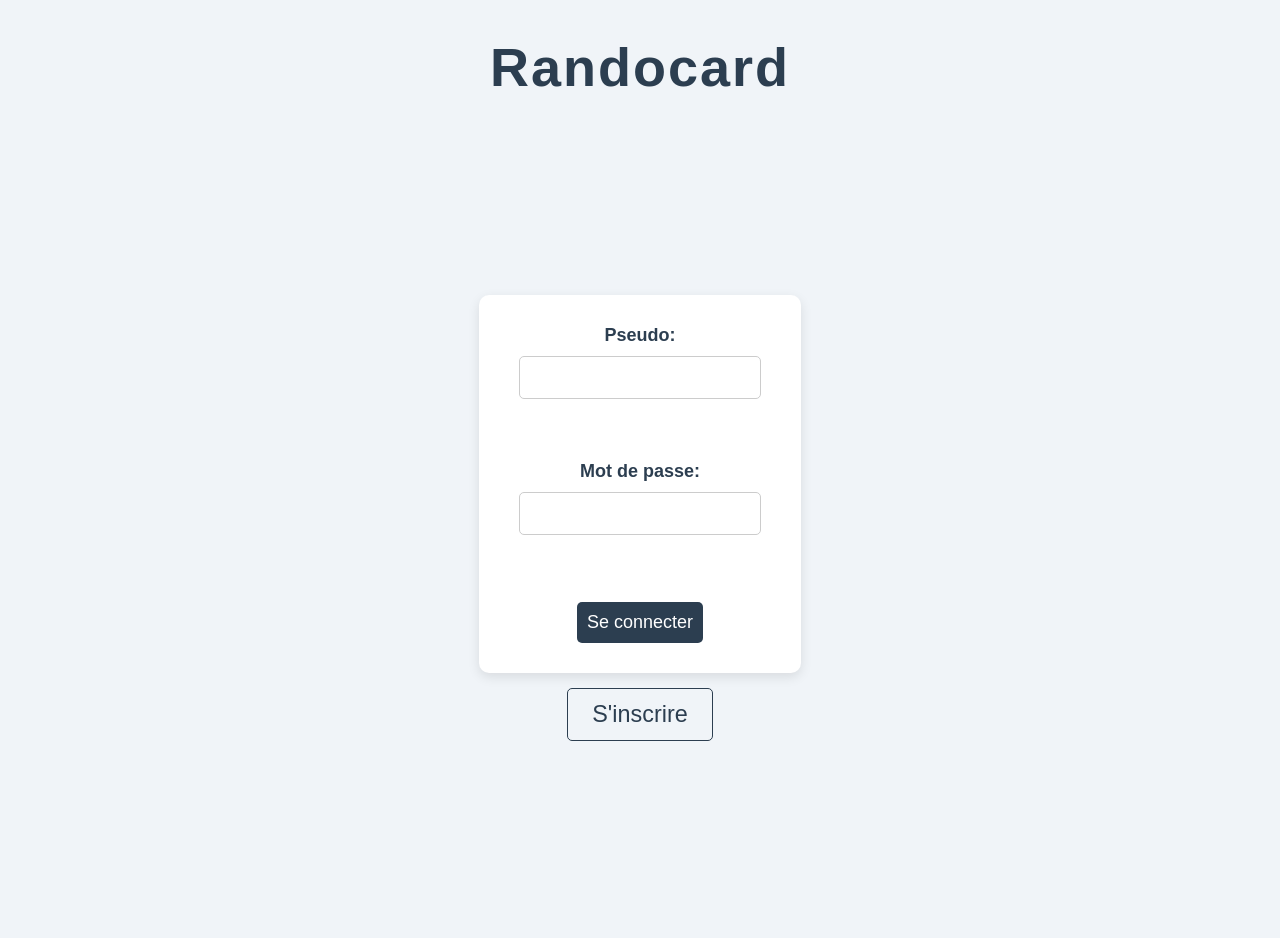
==== src/main/resources/static/html/boutique.html @ ff0c816f "Ajout de la boutique pour acheter les différents items" ====
<!DOCTYPE html>
<html lang="fr">
<head>
    <meta charset="UTF-8">
    <meta name="viewport" content="width=device-width, initial-scale=1.0">
    <title>Boutique - Randocard</title>
    <link rel="stylesheet" href="../css/style.css">
    <style>
</style>
</head>
<body>

<div class="player-info">
    Pseudo : <span id="pseudo-affiche">...</span><br>
    Pièces : <span id="piece-affiche">...</span>
</div>

<div id="message"></div>

<div class="boutique-container">
    <h2>Boutique</h2>
    <div id="items-grid" class="items-grid">
        <p>Chargement...</p>
    </div>
</div>

<a href="menuPrincipal.html" class="retour">← Retour</a>

<script>
    var token = localStorage.getItem('token');

    if (!token) {
        window.location.href = 'index.html';
    }

    // Charge le pseudo de l'utilisateur
    async function chargerPseudo() {
        var response = await fetch('http://localhost:8080/recupNomUtilisateur', {
            headers: { 'Authorization': 'Bearer ' + token }
        });
        if (response.ok) {
            var pseudo = await response.text();
            document.getElementById('pseudo-affiche').textContent = pseudo;
        }
    }

    // Charge le nombre de pièces
    async function chargerPieces() {
        var response = await fetch('http://localhost:8080/recupPieceUtilisateur', {
            headers: { 'Authorization': 'Bearer ' + token }
        });
        if (response.ok) {
            var pieces = await response.text();
            document.getElementById('piece-affiche').textContent = pieces;
        }
    }

    // Charge et affiche tous les items de la boutique
    async function chargerItems() {
        var responseItems = await fetch('http://localhost:8080/items', {
            headers: { 'Authorization': 'Bearer ' + token }
        });
        var responseMesItems = await fetch('http://localhost:8080/mesItems', {
            headers: { 'Authorization': 'Bearer ' + token }
        });

        var items = await responseItems.json();
        var mesItems = await responseMesItems.json();

        var grid = document.getElementById('items-grid');
        grid.innerHTML = '';

        items.forEach(function(item) {

            // Cherche si l'utilisateur possède déjà cet item
            var quantite = 0;
            mesItems.forEach(function(monItem) {
                if (monItem.nomItem === item.nom) {
                    quantite = monItem.quantite;
                }
            });

            // Crée la carte de l'item
            var card = document.createElement('div');
            card.className = 'item-card';

            card.innerHTML =
                '<img src="' + item.imageUrl + '" alt="' + item.nom + '">' +
                '<div class="item-nom">' + item.nom + '</div>' +
                '<div class="item-description">' + item.description + '</div>' +
                '<div class="item-cout"> ' + item.cout + ' pièces</div>' +
                (quantite > 0 ? '<div class="item-quantite">Possédé : ' + quantite + '</div>' : '') +
                '<button class="btn-acheter" onclick="acheter(\'' + item.nom + '\')">Acheter</button>';

            grid.appendChild(card);
        });
    }

    // Affiche un message temporaire en haut de la page
    function afficherMessage(texte, estErreur) {
        var msg = document.getElementById('message');
        msg.textContent = texte;
        if (estErreur) {
            msg.className = 'erreur';
        } else {
            msg.className = '';
        }
        msg.style.display = 'block';
        setTimeout(function() {
            msg.style.display = 'none';
        }, 3000);
    }

    // Achète un item
    async function acheter(nomItem) {
        var response = await fetch('http://localhost:8080/acheterItem/' + nomItem, {
            method: 'POST',
            headers: { 'Authorization': 'Bearer ' + token }
        });

        var texte = await response.text();

        if (response.ok) {
            var son = new Audio('../sounds/achatSound.mp3');
            son.play();
            afficherMessage(texte, false);
            chargerPieces();
            chargerItems();
        } else {
            afficherMessage(texte, true);
        }
    }

    chargerPseudo();
    chargerPieces();
    chargerItems();
</script>

</body>
</html>
---- src/main/resources/static/css/style.css ----
html {
    font-size: 18px;
}

body {
    margin: 0;
    font-family: Arial;
    background-color: #f0f4f8;
}

h1 {
    text-align: center;
    color: #2c3e50;
    letter-spacing: 2px;
    font-size: 3rem;
    margin-bottom: 0;
}


/* Info joueur */
.player-info {
    position: absolute;
    top: 20px;
    left: 20px;
    background-color: white;
    padding: 12px 20px;
    border-radius: 8px;
    box-shadow: 0 2px 8px rgba(0, 0, 0, 0.1);
    font-size: 1rem;
    color: #2c3e50;
    line-height: 1.8;
}

.player-info span {
    font-weight: bold;
}

/* Formulaire */
.ligne-colonne {
    display: flex;
    flex-direction: column;
    align-items: center;
    justify-content: center;
    gap: 15px;
    height: calc(100vh - 60px);
}
 .font{
    background-color: white;
    padding: 30px 40px;
    border-radius: 10px;
    box-shadow: 0 4px 12px rgba(0, 0, 0, 0.1);
    display: flex;
    flex-direction: column;
    gap: 10px;
     align-items: center;
}

label {
    font-weight: bold;
    color: #2c3e50;
    font-size: 1rem;
}

input[type="text"],
input[type="password"] {
    padding: 10px;
    border: 1px solid #ccc;
    border-radius: 5px;
    width: 220px;
    font-size: 1rem;
}

input[type="submit"], button {
    padding: 10px;
    background-color: #2c3e50;
    color: white;
    border: none;
    border-radius: 5px;
    cursor: pointer;
    margin-top: 5px;
    font-size: 1rem;
}

input[type="submit"]:hover, button:hover {
    background-color: #3d5166;
}

/* Liens */
a {
    text-decoration: none;
    color: #2c3e50;
    border: 1px solid #2c3e50;
    padding: 12px 24px;  /* ← plus de padding */
    border-radius: 5px;
    transition: background-color 0.2s, color 0.2s;
    font-size: 1.3rem;   /* ← texte plus grand */
}

a:hover {
    background-color: #2c3e50;
    color: white;
}

/* Tableau */
table {
    border-collapse: collapse;
    background-color: white;
    box-shadow: 0 4px 12px rgba(0, 0, 0, 0.1);
    border-radius: 8px;
    overflow: hidden;
}

table, th, td {
    border: 1px solid #ddd;
    padding: 12px 24px;
    text-align: center;
    font-size: 1rem;
}

.titre-tableau {
    background-color: #2c3e50;
    color: white;
    font-weight: bold;
    font-size: 1.1rem;
}

/* Menu principal */
.ligne {
    display: flex;
    align-items: center;
    justify-content: center;
    gap: 250px;
    height: calc(100vh - 60px);
}

.lignePartie {
    display: flex;
    align-items: center;
    justify-content: center;
    gap: 700px;
}

.page-partie {
    display: flex;
    flex-direction: column;
    align-items: center;
    justify-content: center;
    height: 100vh;
    gap: 15px;
}

.boutton {
    display: flex;
    align-items: center;
    justify-content: center;
    gap: 20px;
}

/* Lien retour */
.retour {
    position: absolute;
    bottom: 20px;
    left: 20px;
}

.volume-control {
    position: fixed;
    bottom: 20px;
    right: 20px;
    display: flex;
    align-items: center;
    gap: 8px;
    background: #f0f4f8;
    padding: 8px 12px;
    border-radius: 20px;
    border: 1px solid #3d5166;
}

.volume-control input[type="range"] {
    width: 100px;
    cursor: pointer;
    accent-color: #3d5166;
}

.coeurs {
    position: absolute;
    top: 20px;
    right: 20px;
    display: flex;
    gap: 8px;
}

img{
    width: 50px;
    height: 50px;
    mix-blend-mode: darken;
}

/* Boutique */
.boutique-container {
    display: flex;
    flex-direction: column;
    align-items: center;
    padding-top: 100px;
}

.items-grid {
    display: flex;
    flex-wrap: wrap;
    justify-content: center;
    gap: 24px;
    margin-top: 20px;
}

.item-card {
    background: white;
    border-radius: 12px;
    box-shadow: 0 4px 12px rgba(0,0,0,0.1);
    padding: 24px 20px;
    width: 200px;
    display: flex;
    flex-direction: column;
    align-items: center;
    gap: 10px;
}

.item-card img {
    width: 80px;
    height: 80px;
    object-fit: contain;
}

.item-nom {
    font-size: 1.1rem;
    font-weight: bold;
    color: #2c3e50;
    text-align: center;
}

.item-description {
    font-size: 0.9rem;
    color: #7f8c8d;
    text-align: center;
}

.item-cout {
    font-weight: bold;
    color: #e67e22;
}

.item-quantite {
    font-size: 0.85rem;
    color: #27ae60;
    font-weight: bold;
}

.btn-acheter {
    width: 100%;
}

#message {
    position: fixed;
    top: 20px;
    left: 50%;
    transform: translateX(-50%);
    background-color: #27ae60;
    color: white;
    padding: 12px 28px;
    border-radius: 8px;
    font-weight: bold;
    display: none;
}

#message.erreur {
    background-color: #e74c3c;
}
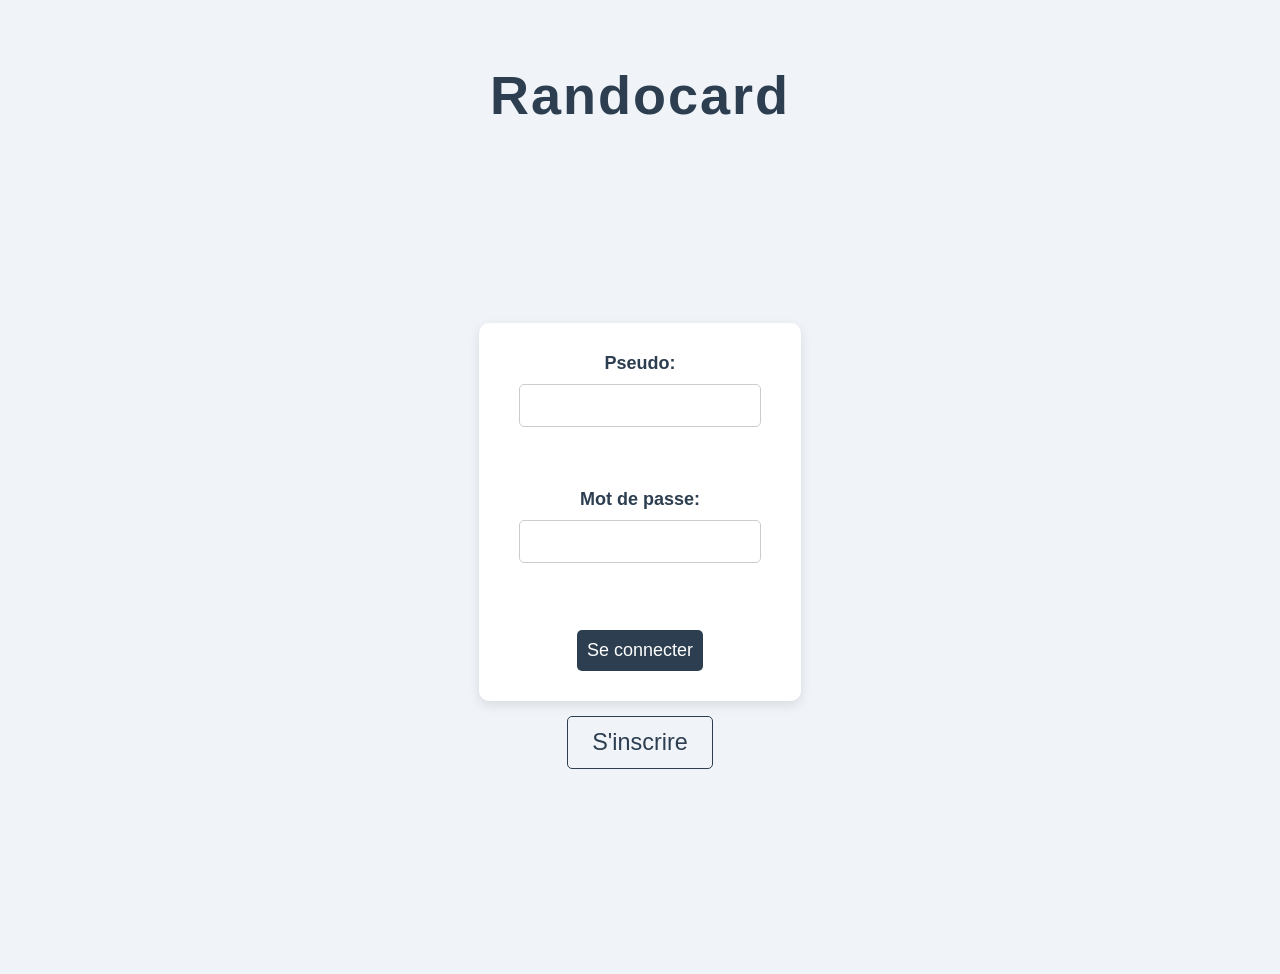
==== commit b1dd23dc: "modification du bouton pour aller dans la boutique, modification de l'affichage des items pendant un" ====
--- a/src/main/resources/static/html/boutique.html
+++ b/src/main/resources/static/html/boutique.html
@@ -10,7 +10,7 @@
 </head>
 <body>
 
-<div class="player-info">
+<div class="player-info player-info-absolue">
     Pseudo : <span id="pseudo-affiche">...</span><br>
     Pièces : <span id="piece-affiche">...</span>
 </div>
--- a/src/main/resources/static/css/style.css
+++ b/src/main/resources/static/css/style.css
@@ -3,7 +3,7 @@
 }
 
 body {
-    margin: 0;
+    padding-top: 20px;
     font-family: Arial;
     background-color: #f0f4f8;
 }
@@ -19,8 +19,6 @@
 
 /* Info joueur */
 .player-info {
-    position: absolute;
-    top: 20px;
     left: 20px;
     background-color: white;
     padding: 12px 20px;
@@ -44,7 +42,8 @@
     gap: 15px;
     height: calc(100vh - 60px);
 }
- .font{
+
+.font {
     background-color: white;
     padding: 30px 40px;
     border-radius: 10px;
@@ -52,7 +51,7 @@
     display: flex;
     flex-direction: column;
     gap: 10px;
-     align-items: center;
+    align-items: center;
 }
 
 label {
@@ -90,10 +89,10 @@
     text-decoration: none;
     color: #2c3e50;
     border: 1px solid #2c3e50;
-    padding: 12px 24px;  /* ← plus de padding */
+    padding: 12px 24px;
     border-radius: 5px;
     transition: background-color 0.2s, color 0.2s;
-    font-size: 1.3rem;   /* ← texte plus grand */
+    font-size: 1.3rem;
 }
 
 a:hover {
@@ -137,7 +136,7 @@
     display: flex;
     align-items: center;
     justify-content: center;
-    gap: 700px;
+    gap: 400px;
 }
 
 .page-partie {
@@ -190,7 +189,7 @@
     gap: 8px;
 }
 
-img{
+img {
     width: 50px;
     height: 50px;
     mix-blend-mode: darken;
@@ -274,3 +273,134 @@
 #message.erreur {
     background-color: #e74c3c;
 }
+
+/* Items pendant la partie */
+.items-partie {
+    position: absolute;
+    top: 20px;
+    left: 50%;
+    transform: translateX(-50%);
+    display: flex;
+    gap: 12px;
+}
+
+.btn-item {
+    background-color: white;
+    color: #2c3e50;
+    border-radius: 50px;
+    padding: 8px 20px;
+    cursor: pointer;
+    font-size: 0.95rem;
+    display: flex;
+    align-items: center;
+    gap: 8px;
+    border: 2px solid #3d5166;
+    box-shadow: 0 2px 6px rgba(0,0,0,0.15);
+    transition: all 0.2s;
+    font-weight: bold;
+}
+
+.btn-item:hover {
+    background-color: #2c3e50;
+    color: white;
+    transform: scale(1.05);
+}
+
+.btn-item:disabled {
+    background-color: #3d5166;
+    color: #bdc3c7;
+    border-color: #3d5166;
+    cursor: not-allowed;
+    transform: none;
+}
+
+.btn-item .quantite {
+    background-color: #e67e22;
+    color: white;
+    border-radius: 50px;
+    padding: 2px 8px;
+    font-size: 0.75rem;
+    font-weight: bold;
+}
+
+#message-item {
+    position: fixed;
+    top: 20px;
+    left: 50%;
+    transform: translateX(-50%);
+    background-color: #27ae60;
+    color: white;
+    padding: 10px 24px;
+    border-radius: 8px;
+    font-weight: bold;
+    display: none;
+    z-index: 999;
+}
+
+#message-item.erreur {
+    background-color: #e74c3c;
+}
+
+/* Animation des cartes pendant la partie */
+.carte-retournee {
+    width: 300px;
+    height: 420px;
+    object-fit: contain;
+    border-radius: 10px;
+    box-shadow: 0 4px 12px rgba(0, 0, 0, 0.2);
+}
+
+.carte-visible {
+    width: 300px;
+    height: 420px;
+    object-fit: contain;
+    border-radius: 10px;
+    box-shadow: 0 4px 12px rgba(0, 0, 0, 0.2);
+}
+
+.pile {
+    position: relative;
+}
+
+.carte-dessus {
+    position: absolute;
+    top: 0;
+    left: 0;
+    transition: transform 0.4s ease;
+}
+
+.carte-dessus.envol {
+    transform: translateX(-700px);
+}
+
+.img-boutique {
+    width: 50px;
+    height: 50px;
+    border: 1px solid #2c3e50;
+    border-radius: 5px;
+}
+
+.infosAndBoutique{
+    position: absolute;
+    display: flex;
+    gap: 10px;
+}
+
+.lien-boutique {
+    border: none ;
+    padding: 0;
+}
+
+.lien-boutique:hover {
+    background-color: transparent;
+}
+
+.img-boutique:hover {
+    opacity: 0.7;
+}
+
+.player-info-absolue {
+    position: absolute;
+    top: 20px;
+    left: 20px;
+}
